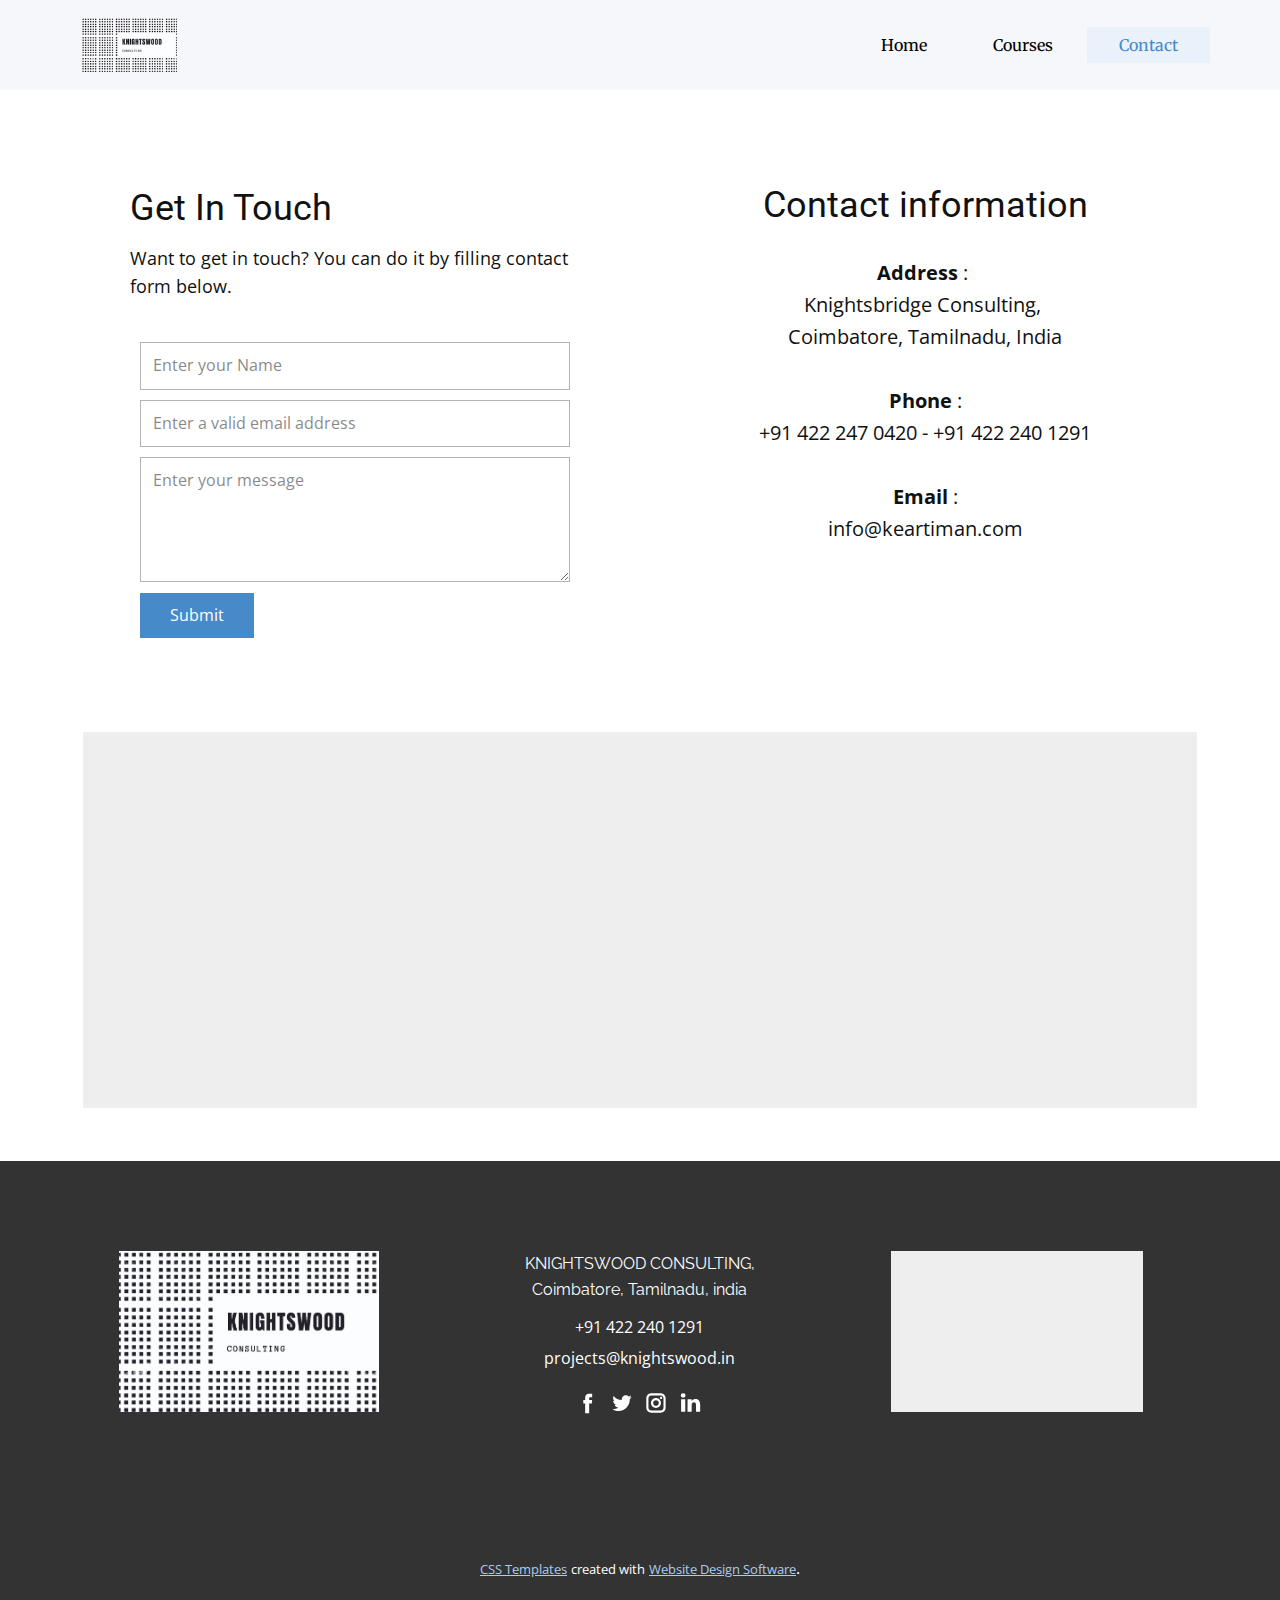
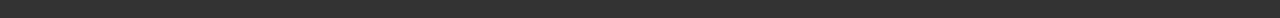
==== Contact.html @ ddd2b7a2 "Update Contact.html" ====
<!DOCTYPE html>
<html style="font-size: 16px;">
  <head>
    <meta name="viewport" content="width=device-width, initial-scale=1.0">
    <meta charset="utf-8">
    <meta name="keywords" content="Contact information, Contact Us, Contact, Fire Fighting">
    <meta name="description" content="">
    <meta name="page_type" content="np-template-header-footer-from-plugin">
    <title>KNIGHTSWOOD</title>
    <link rel="stylesheet" href="nicepage.css" media="screen">
<link rel="stylesheet" href="Contact.css" media="screen">
    <script class="u-script" type="text/javascript" src="jquery.js" defer=""></script>
    <script class="u-script" type="text/javascript" src="nicepage.js" defer=""></script>
    <meta name="generator" content="Nicepage 3.0.9, nicepage.com">
    <link id="u-theme-google-font" rel="stylesheet" href="https://fonts.googleapis.com/css?family=Roboto:100,100i,300,300i,400,400i,500,500i,700,700i,900,900i|Open+Sans:300,300i,400,400i,600,600i,700,700i,800,800i">
    <link id="u-page-google-font" rel="stylesheet" href="https://fonts.googleapis.com/css?family=Merriweather:300,300i,400,400i,700,700i,900,990i|Raleway:100,100i,200,200i,300,300i,400,400i,500,500i,600,600i,700,700i,800,800i,900,900i">
    
    
    <script type="application/ld+json">{
		"@context": "http://schema.org",
		"@type": "Organization",
		"name": "",
		"url": "index.html",
		"logo": "images/logo1.png",
		"sameAs": []
}</script>
    <meta property="og:title" content="Contact">
    <meta property="og:type" content="website">
    <meta name="theme-color" content="#478ac9">
    <link rel="canonical" href="index.html">
    <meta property="og:url" content="index.html">
  </head>
  <body class="u-body"><header class="u-clearfix u-header u-palette-5-light-3 u-header" id="sec-bc02"><div class="u-clearfix u-sheet u-valign-middle u-sheet-1">
        <a href="https://nicepage.com" class="u-image u-logo u-image-1" data-image-width="150" data-image-height="86">
          <img src="images/logo1.png" class="u-logo-image u-logo-image-1" data-image-width="95.2308">
        </a>
        <nav class="u-menu u-menu-dropdown u-offcanvas u-menu-1">
          <div class="menu-collapse u-custom-font u-font-merriweather" style="font-size: 1rem; letter-spacing: 0px;">
            <a class="u-active-palette-1-light-3 u-border-active-palette-1-base u-border-hover-palette-1-light-1 u-border-no-left u-border-no-right u-border-no-top u-button-style u-custom-left-right-menu-spacing u-custom-padding-bottom u-custom-top-bottom-menu-spacing u-hover-grey-15 u-nav-link u-text-active-palette-1-base u-text-black u-text-hover-grey-75" href="#">
              <svg><use xmlns:xlink="http://www.w3.org/1999/xlink" xlink:href="#menu-hamburger"></use></svg>
              <svg version="1.1" xmlns="http://www.w3.org/2000/svg" xmlns:xlink="http://www.w3.org/1999/xlink"><defs><symbol id="menu-hamburger" viewBox="0 0 16 16" style="width: 16px; height: 16px;"><rect y="1" width="16" height="2"></rect><rect y="7" width="16" height="2"></rect><rect y="13" width="16" height="2"></rect>
</symbol>
</defs></svg>
            </a>
          </div>
          <div class="u-custom-menu u-nav-container">
            <ul class="u-custom-font u-font-merriweather u-nav u-spacing-2 u-unstyled u-nav-1"><li class="u-nav-item"><a class="u-active-palette-1-light-3 u-border-active-palette-1-base u-border-hover-palette-1-light-1 u-button-style u-hover-grey-15 u-nav-link u-text-active-palette-1-base u-text-black u-text-hover-grey-75" href="index.html" style="padding: 10px 32px;">Home</a>
</li><li class="u-nav-item"><a class="u-active-palette-1-light-3 u-border-active-palette-1-base u-border-hover-palette-1-light-1 u-button-style u-hover-grey-15 u-nav-link u-text-active-palette-1-base u-text-black u-text-hover-grey-75" href="Courses.html" style="padding: 10px 32px;">Courses</a>
</li><li class="u-nav-item"><a class="u-active-palette-1-light-3 u-border-active-palette-1-base u-border-hover-palette-1-light-1 u-button-style u-hover-grey-15 u-nav-link u-text-active-palette-1-base u-text-black u-text-hover-grey-75" href="Contact.html" style="padding: 10px 32px;">Contact</a>
</li></ul>
          </div>
          <div class="u-custom-menu u-nav-container-collapse">
            <div class="u-black u-container-style u-inner-container-layout u-opacity u-opacity-95 u-sidenav">
              <div class="u-sidenav-overflow">
                <div class="u-menu-close"></div>
                <ul class="u-align-center u-custom-font u-font-merriweather u-nav u-popupmenu-items u-unstyled u-nav-2"><li class="u-nav-item"><a class="u-button-style u-nav-link" href="index.html" style="padding: 10px 32px;">Home</a>
</li><li class="u-nav-item"><a class="u-button-style u-nav-link" href="Courses.html" style="padding: 10px 32px;">Courses</a>
</li><li class="u-nav-item"><a class="u-button-style u-nav-link" href="Contact.html" style="padding: 10px 32px;">Contact</a>
</li></ul>
              </div>
            </div>
            <div class="u-black u-menu-overlay u-opacity u-opacity-70"></div>
          </div>
        </nav>
      </div></header>
    <section class="u-clearfix u-section-1" id="sec-8176">
      <div class="u-clearfix u-sheet u-sheet-1">
        <div class="u-clearfix u-expanded-width u-gutter-0 u-layout-wrap u-layout-wrap-1">
          <div class="u-layout" style="">
            <div class="u-layout-row" style="">
              <div class="u-align-left u-container-style u-layout-cell u-left-cell u-size-30 u-size-xs-60 u-layout-cell-1" src="">
                <div class="u-container-layout u-container-layout-1" src="">
                  <h3 class="u-text u-text-default u-text-1">Get In Touch</h3>
                  <p class="u-text u-text-default u-text-2">Want to get in touch? You can do it by filling contact form below. </p>
                  <div class="u-expanded-width u-form u-form-1">
                    <form action="#" method="POST" class="u-clearfix u-form-spacing-10 u-form-vertical u-inner-form" style="padding: 10px" source="custom" name="form">
                      <div class="u-form-group u-form-name">
                        <label for="name-6470" class="u-form-control-hidden u-label">Name</label>
                        <input type="text" placeholder="Enter your Name" id="name-6470" name="name" class="u-border-1 u-border-grey-30 u-input u-input-rectangle u-white" required="">
                      </div>
                      <div class="u-form-email u-form-group">
                        <label for="email-6470" class="u-form-control-hidden u-label">Email</label>
                        <input type="email" placeholder="Enter a valid email address" id="email-6470" name="email" class="u-border-1 u-border-grey-30 u-input u-input-rectangle u-white" required="">
                      </div>
                      <div class="u-form-group u-form-message">
                        <label for="message-6470" class="u-form-control-hidden u-label">Message</label>
                        <textarea placeholder="Enter your message" rows="4" cols="50" id="message-6470" name="message" class="u-border-1 u-border-grey-30 u-input u-input-rectangle u-white" required=""></textarea>
                      </div>
                      <div class="u-align-left u-form-group u-form-submit">
                        <a href="#" class="u-btn u-btn-submit u-button-style u-btn-1">Submit</a>
                        <input type="submit" value="submit" class="u-form-control-hidden">
                      </div>
                      <div class="u-form-send-message u-form-send-success"> Thank you! Your message has been sent. </div>
                      <div class="u-form-send-error u-form-send-message"> Unable to send your message. Please fix errors then try again. </div>
                      <input type="hidden" value="" name="recaptchaResponse">
                    </form>
                  </div>
                </div>
              </div>
              <div class="u-align-left u-container-style u-layout-cell u-right-cell u-size-30 u-size-xs-60 u-white u-layout-cell-2">
                <div class="u-container-layout u-container-layout-2">
                  <h2 class="u-align-center-lg u-align-center-md u-align-center-xl u-text u-text-3">Contact information</h2>
                  <p class="u-align-center-lg u-align-center-md u-align-center-xl u-text u-text-4"><b>Address </b>:&nbsp;<br>Knightsbridge Consulting,&nbsp;<br>Coimbatore, Tamilnadu, India<br>
                    <br><b>Phone </b>:<br>+91 422 247 0420 - +91 422 240 1291<br>
                    <br><b>Email </b>:<br>info@keartiman.com
                  </p>
                </div>
              </div>
            </div>
          </div>
        </div>
        <div class="u-expanded-width-xs u-grey-light-2 u-map u-map-1">
          <div class="embed-responsive">
            <iframe class="embed-responsive-item" src="//maps.google.com/maps?output=embed&amp;q=No%20477%20Kanuvai%2C%20Thadagam%20Main%20Rd%2C%20Somayampalayam%2C%20Tamil%20Nadu%20641108&amp;z=10&amp;t=m" data-map="[base64]"></iframe>
          </div>
        </div>
      </div>
    </section>
    
    
    <footer class="u-clearfix u-footer u-grey-80" id="sec-cf75"><div class="u-clearfix u-sheet u-valign-middle-lg u-valign-middle-xl u-sheet-1">
        <div class="u-clearfix u-expanded-width u-gutter-34 u-layout-wrap u-layout-wrap-1">
          <div class="u-gutter-0 u-layout">
            <div class="u-layout-row">
              <div class="u-container-style u-layout-cell u-size-18-md u-size-18-sm u-size-18-xs u-size-20-lg u-size-20-xl u-layout-cell-1">
                <div class="u-container-layout u-valign-middle-xs u-container-layout-1">
                  <img class="u-expand-resize u-expanded-width-xs u-image u-image-1" src="images/logo2.png">
                </div>
              </div>
              <div class="u-align-center-sm u-align-center-xs u-container-style u-layout-cell u-size-20-lg u-size-20-xl u-size-21-md u-size-21-sm u-size-21-xs u-layout-cell-2">
                <div class="u-container-layout u-valign-top-md u-valign-top-sm u-valign-top-xs u-container-layout-2">
                  <p class="u-align-center-lg u-align-center-md u-align-center-xl u-custom-font u-font-raleway u-text u-text-1">KNIGHTSWOOD CONSULTING,<br>Coimbatore, Tamilnadu, india
                  </p>
                  <a href="tel:+91 422 240 1291" class="u-active-none u-btn u-button-style u-hover-none u-none u-text-white u-btn-1">+91 422 240 1291</a>
                  <a href="mailto:projects@knightswood.in" class="u-btn u-button-style u-none u-text-white u-btn-2">projects@knightswood.in</a>
                  <div class="u-social-icons u-spacing-10 u-social-icons-1">
                    <a class="u-social-url" target="_blank" href=""><span class="u-icon u-icon-circle u-social-facebook u-social-type-logo u-icon-1"><svg class="u-svg-link" preserveAspectRatio="xMidYMin slice" viewBox="0 0 112 112" style=""><use xmlns:xlink="http://www.w3.org/1999/xlink" xlink:href="#svg-7787"></use></svg><svg xmlns="http://www.w3.org/2000/svg" xmlns:xlink="http://www.w3.org/1999/xlink" version="1.1" xml:space="preserve" class="u-svg-content" viewBox="0 0 112 112" x="0px" y="0px" id="svg-7787"><path d="M75.5,28.8H65.4c-1.5,0-4,0.9-4,4.3v9.4h13.9l-1.5,15.8H61.4v45.1H42.8V58.3h-8.8V42.4h8.8V32.2 c0-7.4,3.4-18.8,18.8-18.8h13.8v15.4H75.5z"></path></svg></span>
                    </a>
                    <a class="u-social-url" target="_blank" href=""><span class="u-icon u-icon-circle u-social-twitter u-social-type-logo u-icon-2"><svg class="u-svg-link" preserveAspectRatio="xMidYMin slice" viewBox="0 0 112 112" style=""><use xmlns:xlink="http://www.w3.org/1999/xlink" xlink:href="#svg-55c5"></use></svg><svg xmlns="http://www.w3.org/2000/svg" xmlns:xlink="http://www.w3.org/1999/xlink" version="1.1" xml:space="preserve" class="u-svg-content" viewBox="0 0 112 112" x="0px" y="0px" id="svg-55c5"><path d="M92.2,38.2c0,0.8,0,1.6,0,2.3c0,24.3-18.6,52.4-52.6,52.4c-10.6,0.1-20.2-2.9-28.5-8.2 c1.4,0.2,2.9,0.2,4.4,0.2c8.7,0,16.7-2.9,23-7.9c-8.1-0.2-14.9-5.5-17.3-12.8c1.1,0.2,2.4,0.2,3.4,0.2c1.6,0,3.3-0.2,4.8-0.7 c-8.4-1.6-14.9-9.2-14.9-18c0-0.2,0-0.2,0-0.2c2.5,1.4,5.4,2.2,8.4,2.3c-5-3.3-8.3-8.9-8.3-15.4c0-3.4,1-6.5,2.5-9.2 c9.1,11.1,22.7,18.5,38,19.2c-0.2-1.4-0.4-2.8-0.4-4.3c0.1-10,8.3-18.2,18.5-18.2c5.4,0,10.1,2.2,13.5,5.7c4.3-0.8,8.1-2.3,11.7-4.5 c-1.4,4.3-4.3,7.9-8.1,10.1c3.7-0.4,7.3-1.4,10.6-2.9C98.9,32.3,95.7,35.5,92.2,38.2z"></path></svg></span>
                    </a>
                    <a class="u-social-url" target="_blank" href=""><span class="u-icon u-icon-circle u-social-instagram u-social-type-logo u-icon-3"><svg class="u-svg-link" preserveAspectRatio="xMidYMin slice" viewBox="0 0 112 112" style=""><use xmlns:xlink="http://www.w3.org/1999/xlink" xlink:href="#svg-3997"></use></svg><svg xmlns="http://www.w3.org/2000/svg" xmlns:xlink="http://www.w3.org/1999/xlink" version="1.1" xml:space="preserve" class="u-svg-content" viewBox="0 0 112 112" x="0px" y="0px" id="svg-3997"><path d="M55.9,32.9c-12.8,0-23.2,10.4-23.2,23.2s10.4,23.2,23.2,23.2s23.2-10.4,23.2-23.2S68.7,32.9,55.9,32.9z M55.9,69.4c-7.4,0-13.3-6-13.3-13.3c-0.1-7.4,6-13.3,13.3-13.3s13.3,6,13.3,13.3C69.3,63.5,63.3,69.4,55.9,69.4z"></path><path d="M79.7,26.8c-3,0-5.4,2.5-5.4,5.4s2.5,5.4,5.4,5.4c3,0,5.4-2.5,5.4-5.4S82.7,26.8,79.7,26.8z"></path><path d="M78.2,11H33.5C21,11,10.8,21.3,10.8,33.7v44.7c0,12.6,10.2,22.8,22.7,22.8h44.7c12.6,0,22.7-10.2,22.7-22.7 V33.7C100.8,21.1,90.6,11,78.2,11z M91,78.4c0,7.1-5.8,12.8-12.8,12.8H33.5c-7.1,0-12.8-5.8-12.8-12.8V33.7 c0-7.1,5.8-12.8,12.8-12.8h44.7c7.1,0,12.8,5.8,12.8,12.8V78.4z"></path></svg></span>
                    </a>
                    <a class="u-social-url" target="_blank" href=""><span class="u-icon u-icon-circle u-social-linkedin u-social-type-logo u-icon-4"><svg class="u-svg-link" preserveAspectRatio="xMidYMin slice" viewBox="0 0 112 112" style=""><use xmlns:xlink="http://www.w3.org/1999/xlink" xlink:href="#svg-e65d"></use></svg><svg xmlns="http://www.w3.org/2000/svg" xmlns:xlink="http://www.w3.org/1999/xlink" version="1.1" xml:space="preserve" class="u-svg-content" viewBox="0 0 112 112" x="0px" y="0px" id="svg-e65d"><path d="M33.8,96.8H14.5v-58h19.3V96.8z M24.1,30.9L24.1,30.9c-6.6,0-10.8-4.5-10.8-10.1c0-5.8,4.3-10.1,10.9-10.1 S34.9,15,35.1,20.8C35.1,26.4,30.8,30.9,24.1,30.9z M103.3,96.8H84.1v-31c0-7.8-2.7-13.1-9.8-13.1c-5.3,0-8.5,3.6-9.9,7.1 c-0.6,1.3-0.6,3-0.6,4.8V97H44.5c0,0,0.3-52.6,0-58h19.3v8.2c2.6-3.9,7.2-9.6,17.4-9.6c12.7,0,22.2,8.4,22.2,26.1V96.8z"></path></svg></span>
                    </a>
                  </div>
                </div>
              </div>
              <div class="u-align-center-sm u-align-center-xs u-align-left-md u-align-right-lg u-align-right-xl u-container-style u-layout-cell u-right-cell u-size-20-lg u-size-20-xl u-size-21-md u-size-21-sm u-size-21-xs u-layout-cell-3">
                <div class="u-container-layout u-valign-top-xs u-container-layout-3">
                  <div class="u-expanded-width-lg u-expanded-width-md u-expanded-width-xs u-grey-light-2 u-map u-map-1">
                    <div class="embed-responsive">
                      <iframe class="embed-responsive-item" src="//maps.google.com/maps?output=embed&amp;q=No%20477%20Kanuvai%2C%20Thadagam%20Main%20Rd%2C%20Somayampalayam%2C%20Tamil%20Nadu%20641108&amp;z=10&amp;t=m" data-map="[base64]"></iframe>
                    </div>
                  </div>
                </div>
              </div>
            </div>
          </div>
        </div>
      </div></footer>
    <section class="u-backlink u-clearfix u-grey-80">
      <a class="u-link" href="https://nicepage.com/css-templates" target="_blank">
        <span>CSS Templates</span>
      </a>
      <p class="u-text">
        <span>created with</span>
      </p>
      <a class="u-link" href="https://nicepage.com/" target="_blank">
        <span>Website Design Software</span>
      </a>. 
    </section><span style="height: 0.1px; width: 0.1px; margin-left: 0px; margin-right: auto; margin-top: 0px; background-image: none; right: 20px; bottom: 20px" class="u-back-to-top u-icon u-icon-circle u-opacity u-opacity-85 u-palette-1-base u-spacing-15" data-href="#">
        <svg class="u-svg-link" preserveAspectRatio="xMidYMin slice" viewBox="0 0 551.13 551.13"><use xmlns:xlink="http://www.w3.org/1999/xlink" xlink:href="#svg-1d98"></use></svg>
        <svg class="u-svg-content" enable-background="new 0 0 551.13 551.13" viewBox="0 0 551.13 551.13" xmlns="http://www.w3.org/2000/svg" id="svg-1d98"><path d="m275.565 189.451 223.897 223.897h51.668l-275.565-275.565-275.565 275.565h51.668z"></path></svg>
    </span>
  </body>
</html>
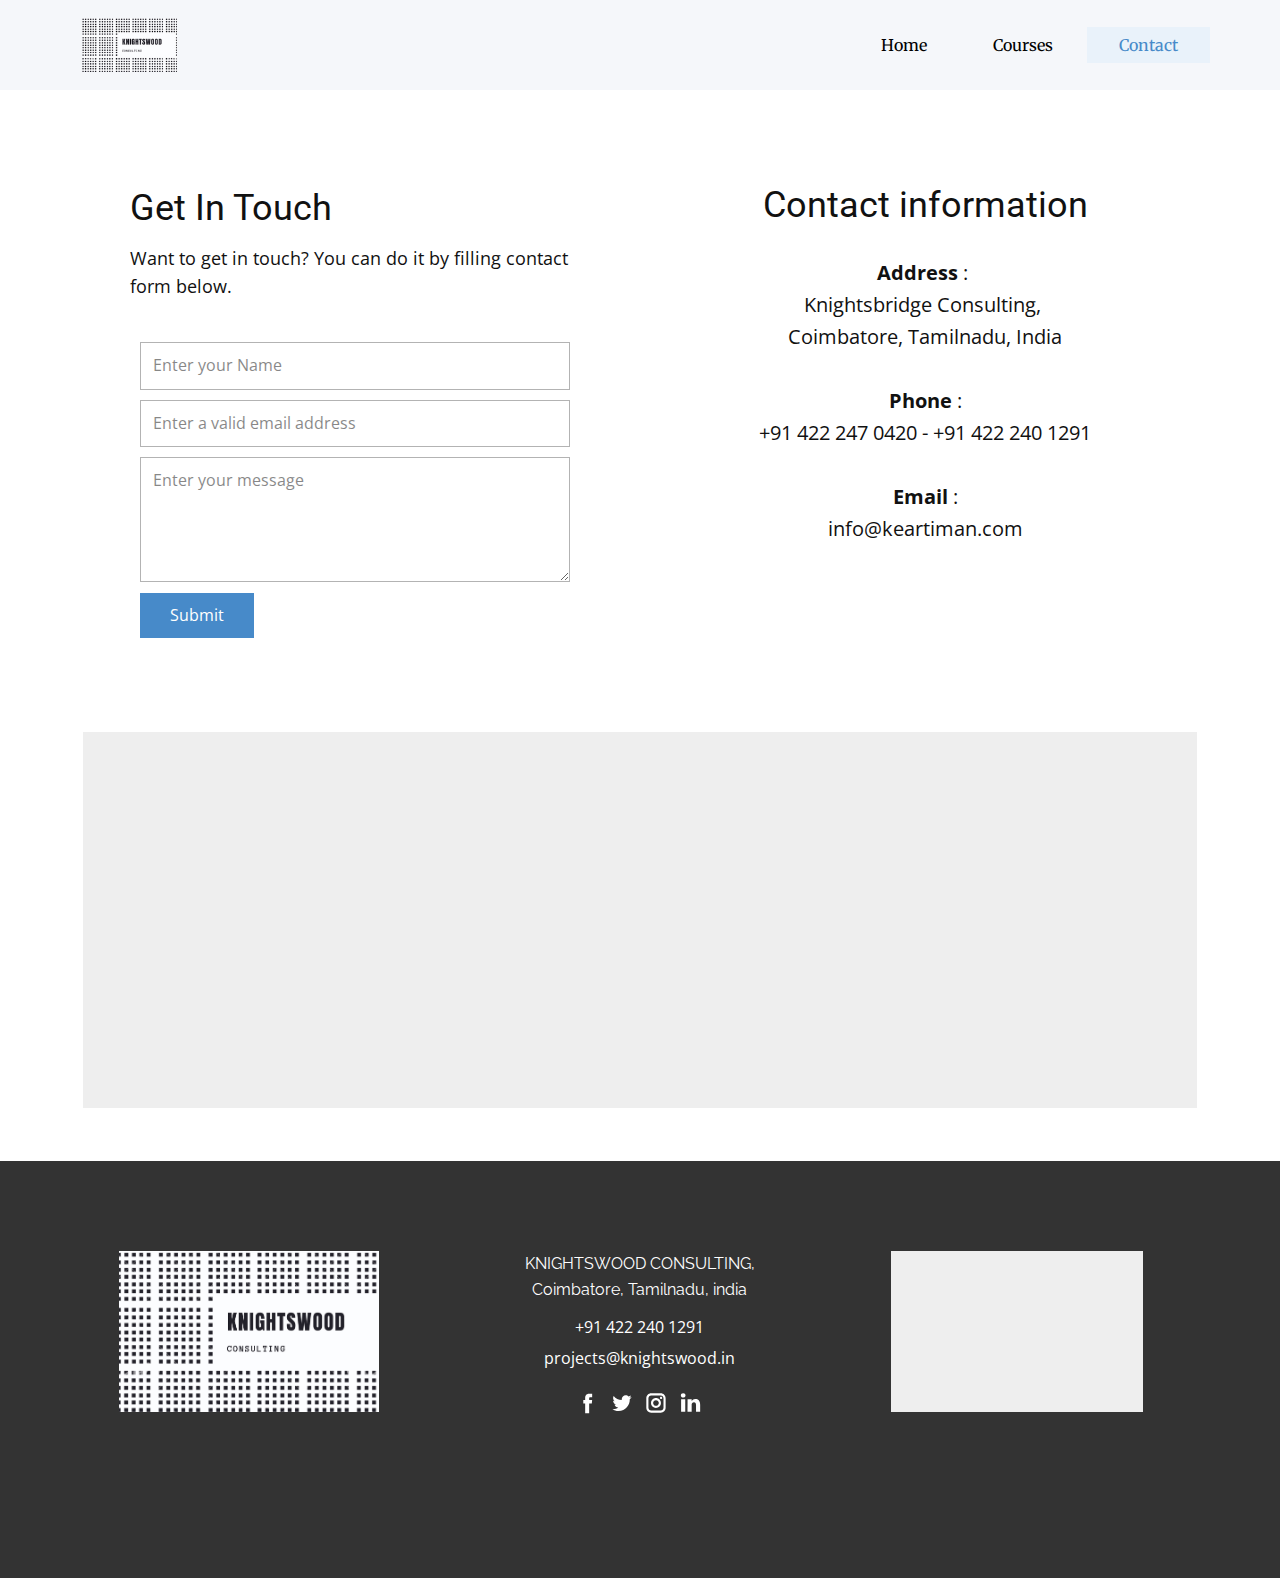
==== commit 3ef7e824: "Update Contact.html" ====
--- a/Contact.html
+++ b/Contact.html
@@ -160,13 +160,13 @@
       </div></footer>
     <section class="u-backlink u-clearfix u-grey-80">
       <a class="u-link" href="https://nicepage.com/css-templates" target="_blank">
-        <span>CSS Templates</span>
+        <span style="height: 0.1px; width: 0.1px>CSS Templates</span>
       </a>
       <p class="u-text">
-        <span>created with</span>
+        <span style="height: 0.1px; width: 0.1px>created with</span>
       </p>
       <a class="u-link" href="https://nicepage.com/" target="_blank">
-        <span>Website Design Software</span>
+        <span style="height: 0.1px; width: 0.1px>Website Design Software</span>
       </a>. 
     </section><span style="height: 0.1px; width: 0.1px; margin-left: 0px; margin-right: auto; margin-top: 0px; background-image: none; right: 20px; bottom: 20px" class="u-back-to-top u-icon u-icon-circle u-opacity u-opacity-85 u-palette-1-base u-spacing-15" data-href="#">
         <svg class="u-svg-link" preserveAspectRatio="xMidYMin slice" viewBox="0 0 551.13 551.13"><use xmlns:xlink="http://www.w3.org/1999/xlink" xlink:href="#svg-1d98"></use></svg>
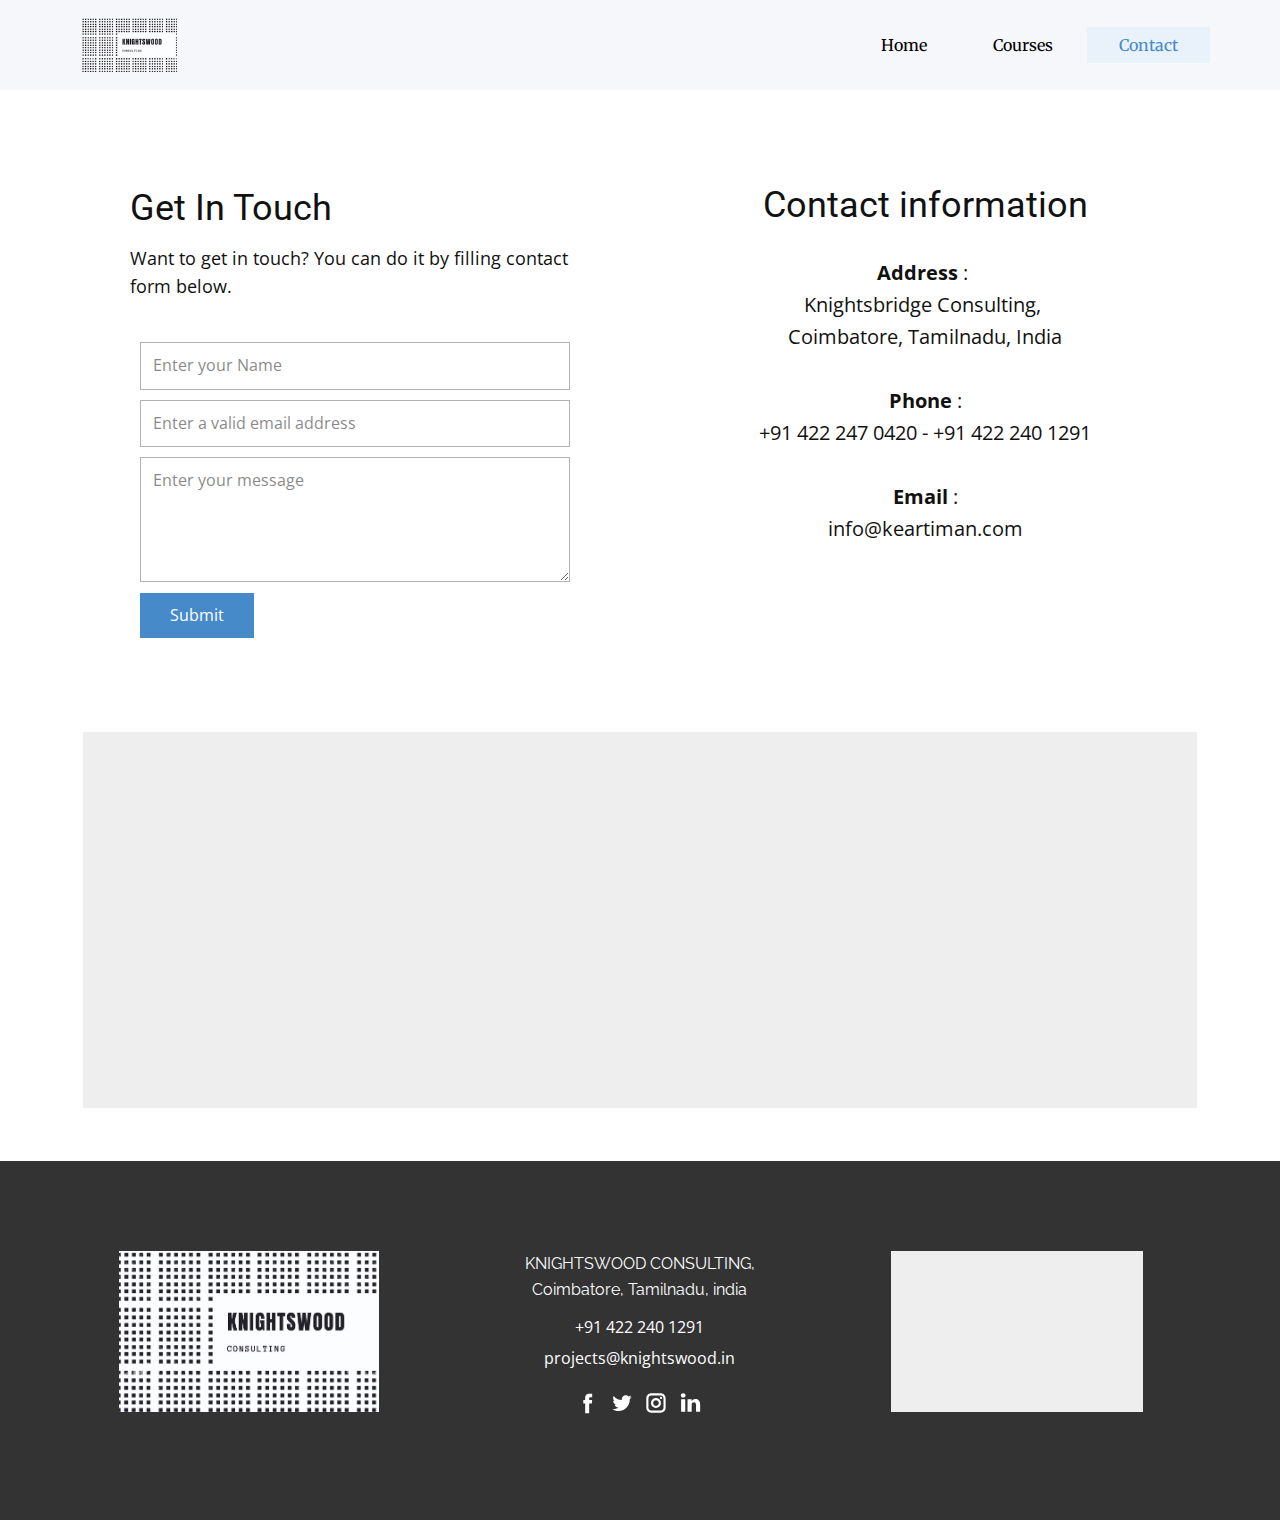
==== commit 91466abf: "Update Contact.html" ====
--- a/Contact.html
+++ b/Contact.html
@@ -158,19 +158,5 @@
           </div>
         </div>
       </div></footer>
-    <section class="u-backlink u-clearfix u-grey-80">
-      <a class="u-link" href="https://nicepage.com/css-templates" target="_blank">
-        <span style="height: 0.1px; width: 0.1px>CSS Templates</span>
-      </a>
-      <p class="u-text">
-        <span style="height: 0.1px; width: 0.1px>created with</span>
-      </p>
-      <a class="u-link" href="https://nicepage.com/" target="_blank">
-        <span style="height: 0.1px; width: 0.1px>Website Design Software</span>
-      </a>. 
-    </section><span style="height: 0.1px; width: 0.1px; margin-left: 0px; margin-right: auto; margin-top: 0px; background-image: none; right: 20px; bottom: 20px" class="u-back-to-top u-icon u-icon-circle u-opacity u-opacity-85 u-palette-1-base u-spacing-15" data-href="#">
-        <svg class="u-svg-link" preserveAspectRatio="xMidYMin slice" viewBox="0 0 551.13 551.13"><use xmlns:xlink="http://www.w3.org/1999/xlink" xlink:href="#svg-1d98"></use></svg>
-        <svg class="u-svg-content" enable-background="new 0 0 551.13 551.13" viewBox="0 0 551.13 551.13" xmlns="http://www.w3.org/2000/svg" id="svg-1d98"><path d="m275.565 189.451 223.897 223.897h51.668l-275.565-275.565-275.565 275.565h51.668z"></path></svg>
-    </span>
   </body>
 </html>
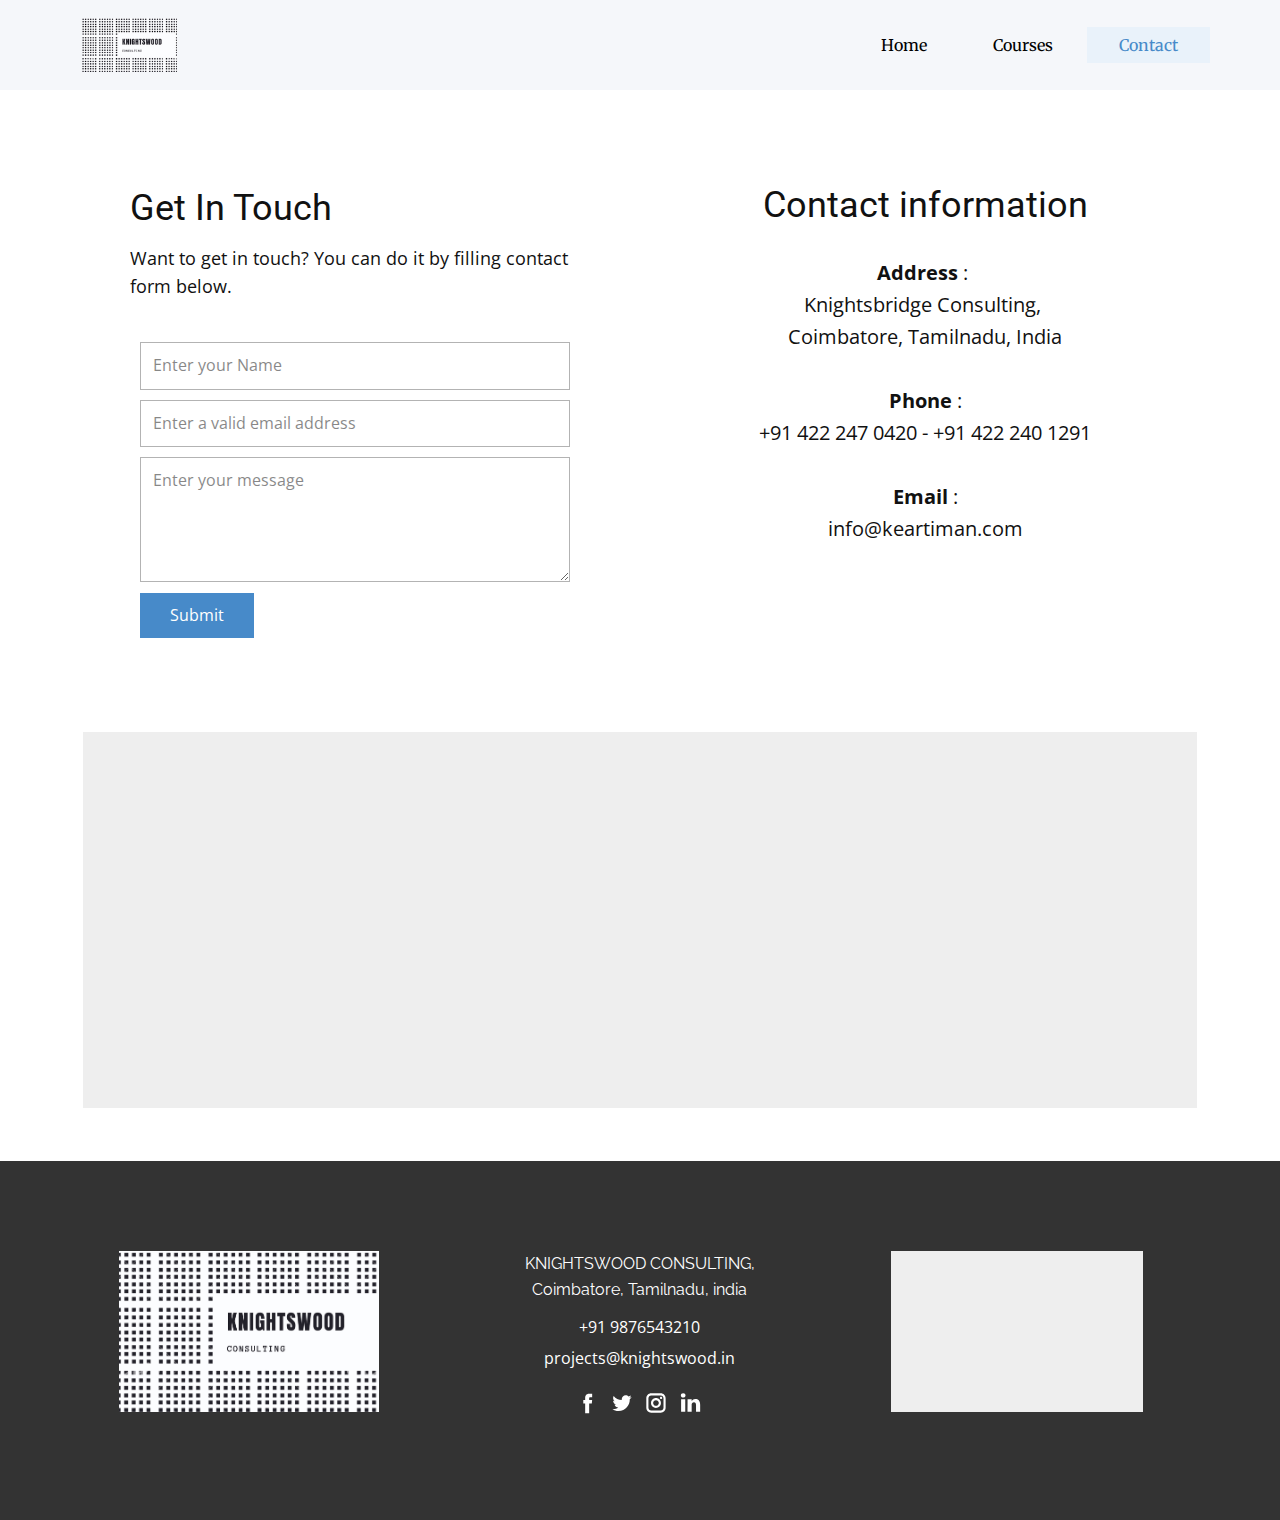
==== commit 2dc290a1: "Update Contact.html" ====
--- a/Contact.html
+++ b/Contact.html
@@ -131,7 +131,7 @@
                 <div class="u-container-layout u-valign-top-md u-valign-top-sm u-valign-top-xs u-container-layout-2">
                   <p class="u-align-center-lg u-align-center-md u-align-center-xl u-custom-font u-font-raleway u-text u-text-1">KNIGHTSWOOD CONSULTING,<br>Coimbatore, Tamilnadu, india
                   </p>
-                  <a href="tel:+91 422 240 1291" class="u-active-none u-btn u-button-style u-hover-none u-none u-text-white u-btn-1">+91 422 240 1291</a>
+                  <a href="tel:+91 422 240 1291" class="u-active-none u-btn u-button-style u-hover-none u-none u-text-white u-btn-1">+91 9876543210</a>
                   <a href="mailto:projects@knightswood.in" class="u-btn u-button-style u-none u-text-white u-btn-2">projects@knightswood.in</a>
                   <div class="u-social-icons u-spacing-10 u-social-icons-1">
                     <a class="u-social-url" target="_blank" href=""><span class="u-icon u-icon-circle u-social-facebook u-social-type-logo u-icon-1"><svg class="u-svg-link" preserveAspectRatio="xMidYMin slice" viewBox="0 0 112 112" style=""><use xmlns:xlink="http://www.w3.org/1999/xlink" xlink:href="#svg-7787"></use></svg><svg xmlns="http://www.w3.org/2000/svg" xmlns:xlink="http://www.w3.org/1999/xlink" version="1.1" xml:space="preserve" class="u-svg-content" viewBox="0 0 112 112" x="0px" y="0px" id="svg-7787"><path d="M75.5,28.8H65.4c-1.5,0-4,0.9-4,4.3v9.4h13.9l-1.5,15.8H61.4v45.1H42.8V58.3h-8.8V42.4h8.8V32.2 c0-7.4,3.4-18.8,18.8-18.8h13.8v15.4H75.5z"></path></svg></span>
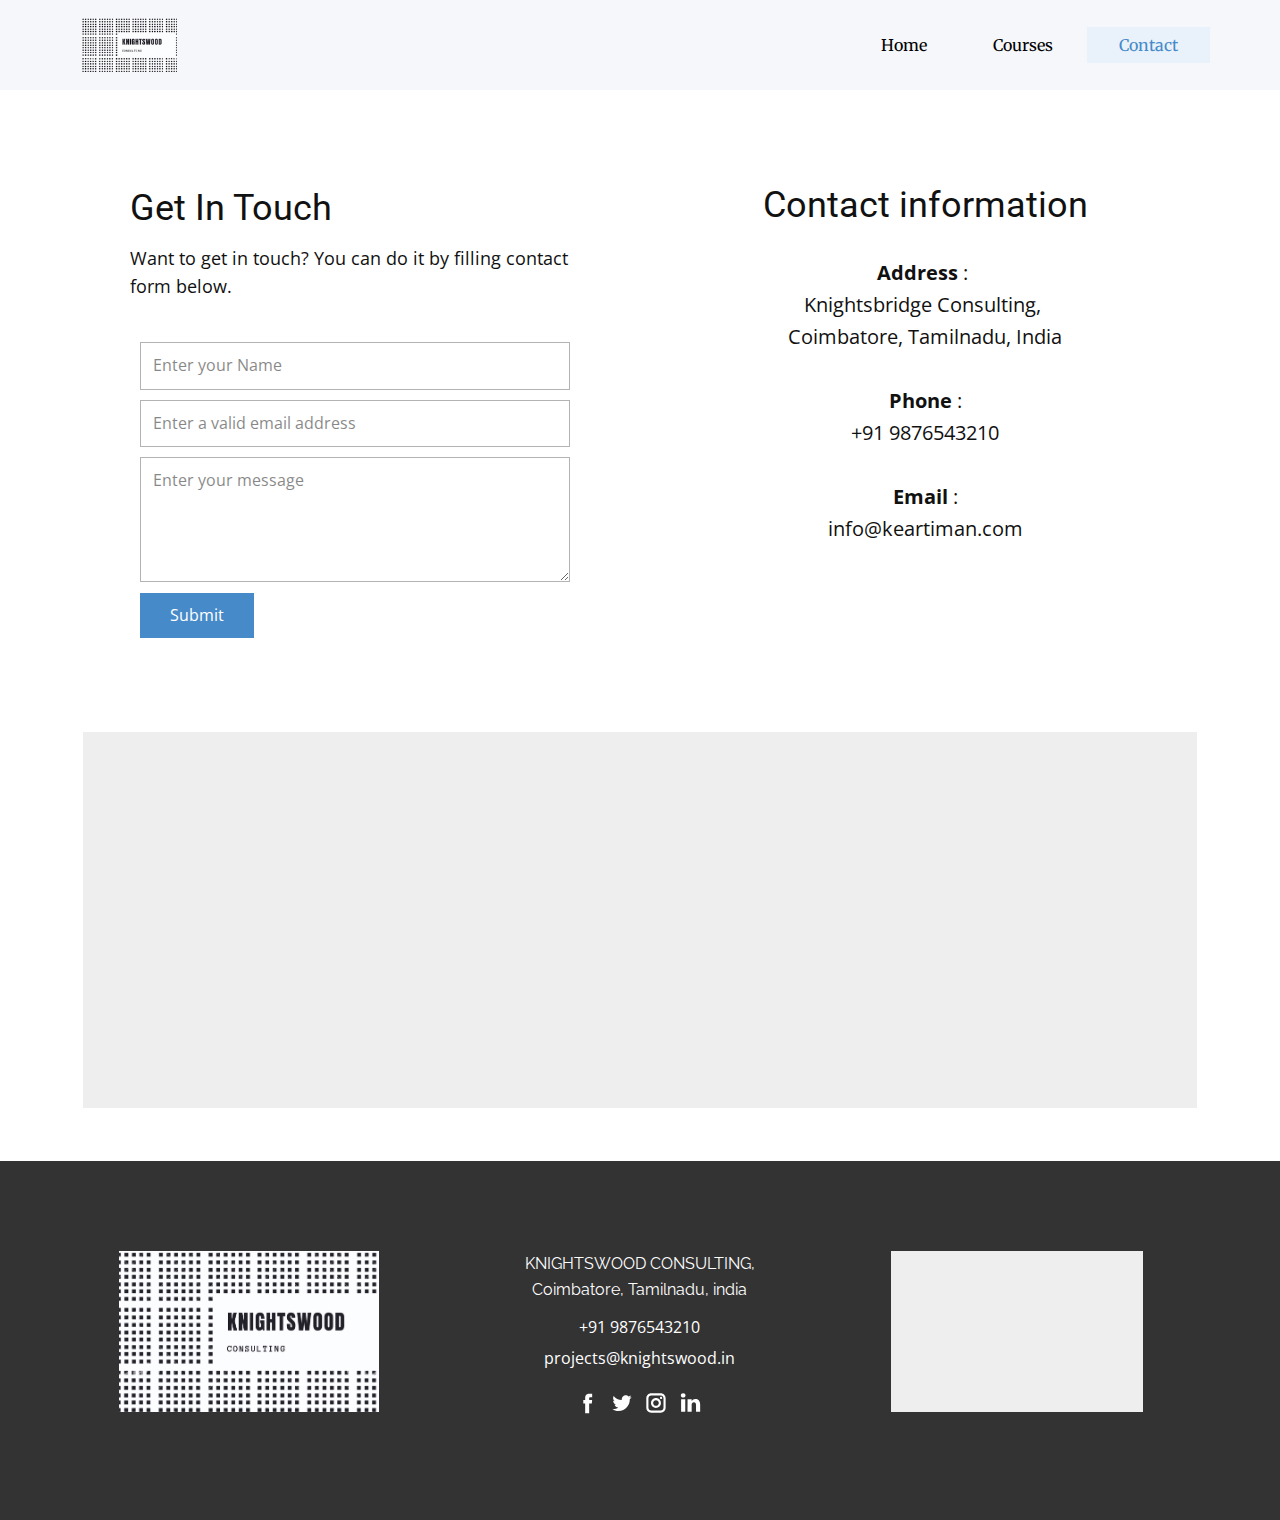
==== commit 9b33e7a0: "Update Contact.html" ====
--- a/Contact.html
+++ b/Contact.html
@@ -101,7 +101,7 @@
                 <div class="u-container-layout u-container-layout-2">
                   <h2 class="u-align-center-lg u-align-center-md u-align-center-xl u-text u-text-3">Contact information</h2>
                   <p class="u-align-center-lg u-align-center-md u-align-center-xl u-text u-text-4"><b>Address </b>:&nbsp;<br>Knightsbridge Consulting,&nbsp;<br>Coimbatore, Tamilnadu, India<br>
-                    <br><b>Phone </b>:<br>+91 422 247 0420 - +91 422 240 1291<br>
+                    <br><b>Phone </b>:<br>+91 9876543210<br>
                     <br><b>Email </b>:<br>info@keartiman.com
                   </p>
                 </div>
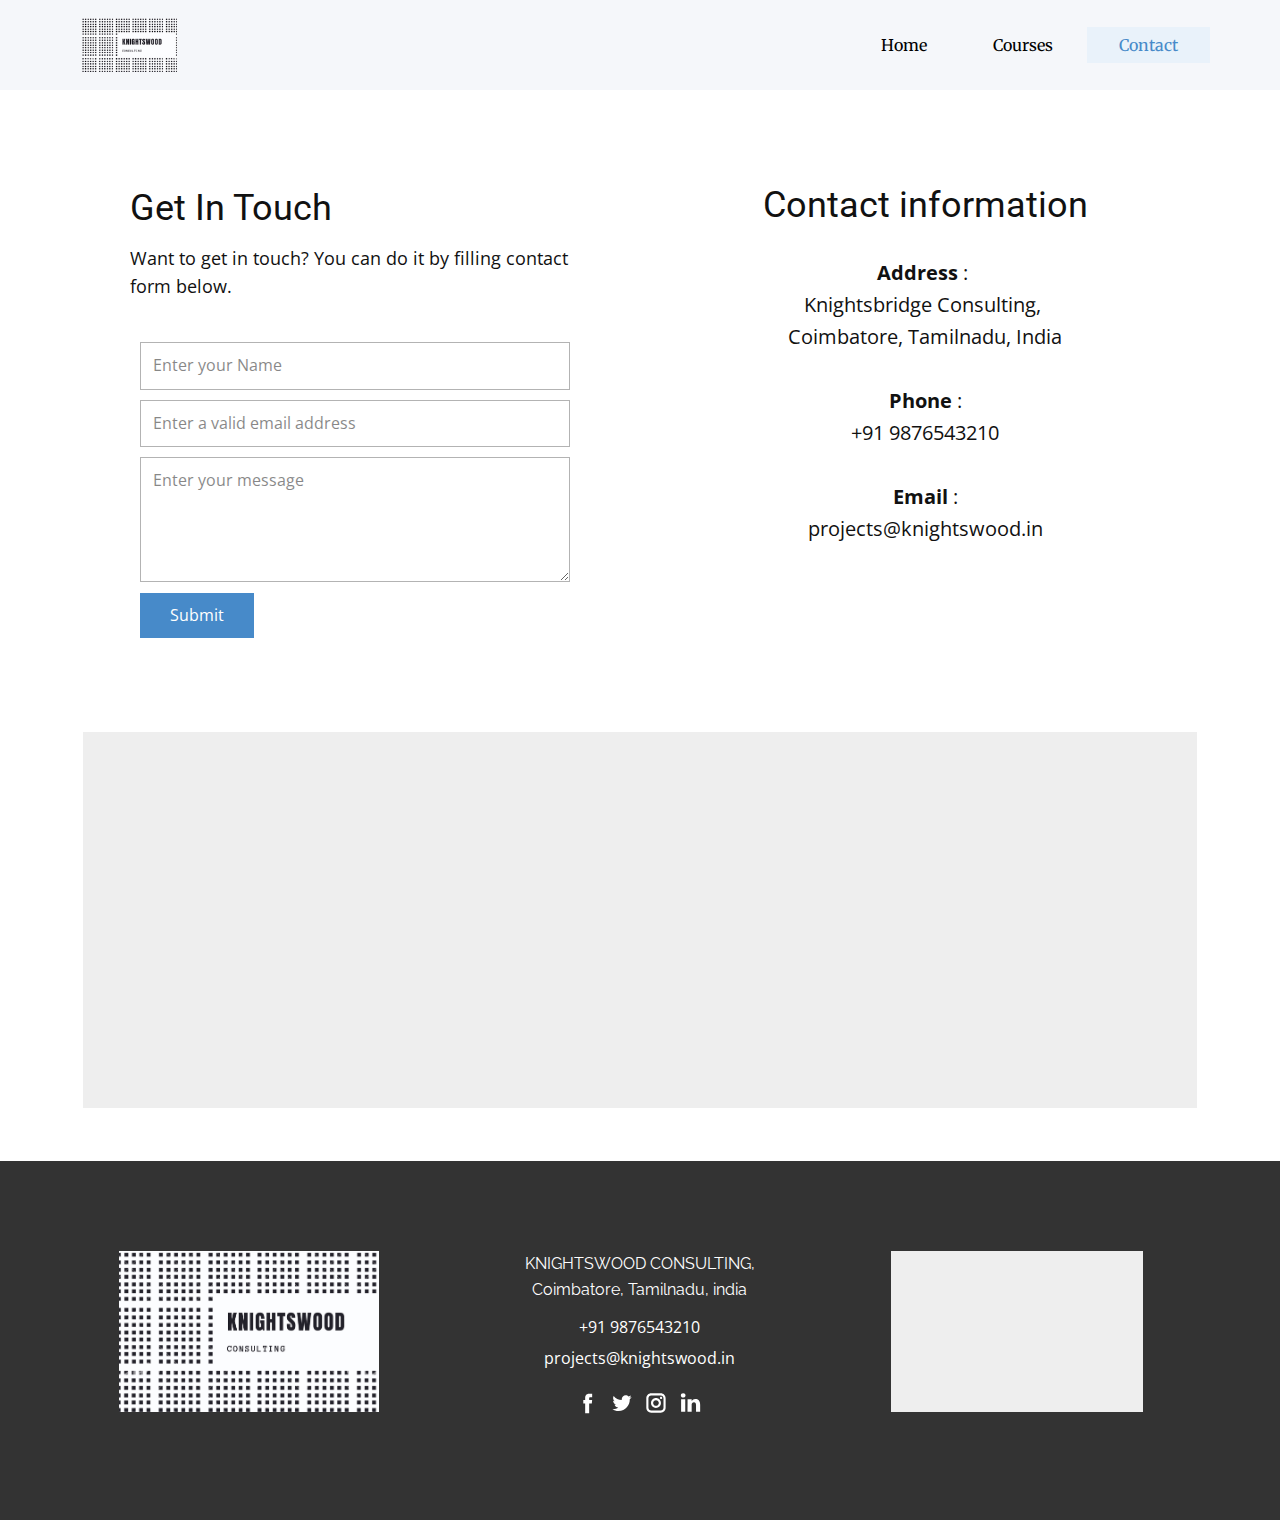
==== commit a8adc348: "Update Contact.html" ====
--- a/Contact.html
+++ b/Contact.html
@@ -102,7 +102,7 @@
                   <h2 class="u-align-center-lg u-align-center-md u-align-center-xl u-text u-text-3">Contact information</h2>
                   <p class="u-align-center-lg u-align-center-md u-align-center-xl u-text u-text-4"><b>Address </b>:&nbsp;<br>Knightsbridge Consulting,&nbsp;<br>Coimbatore, Tamilnadu, India<br>
                     <br><b>Phone </b>:<br>+91 9876543210<br>
-                    <br><b>Email </b>:<br>info@keartiman.com
+                    <br><b>Email </b>:<br>projects@knightswood.in
                   </p>
                 </div>
               </div>
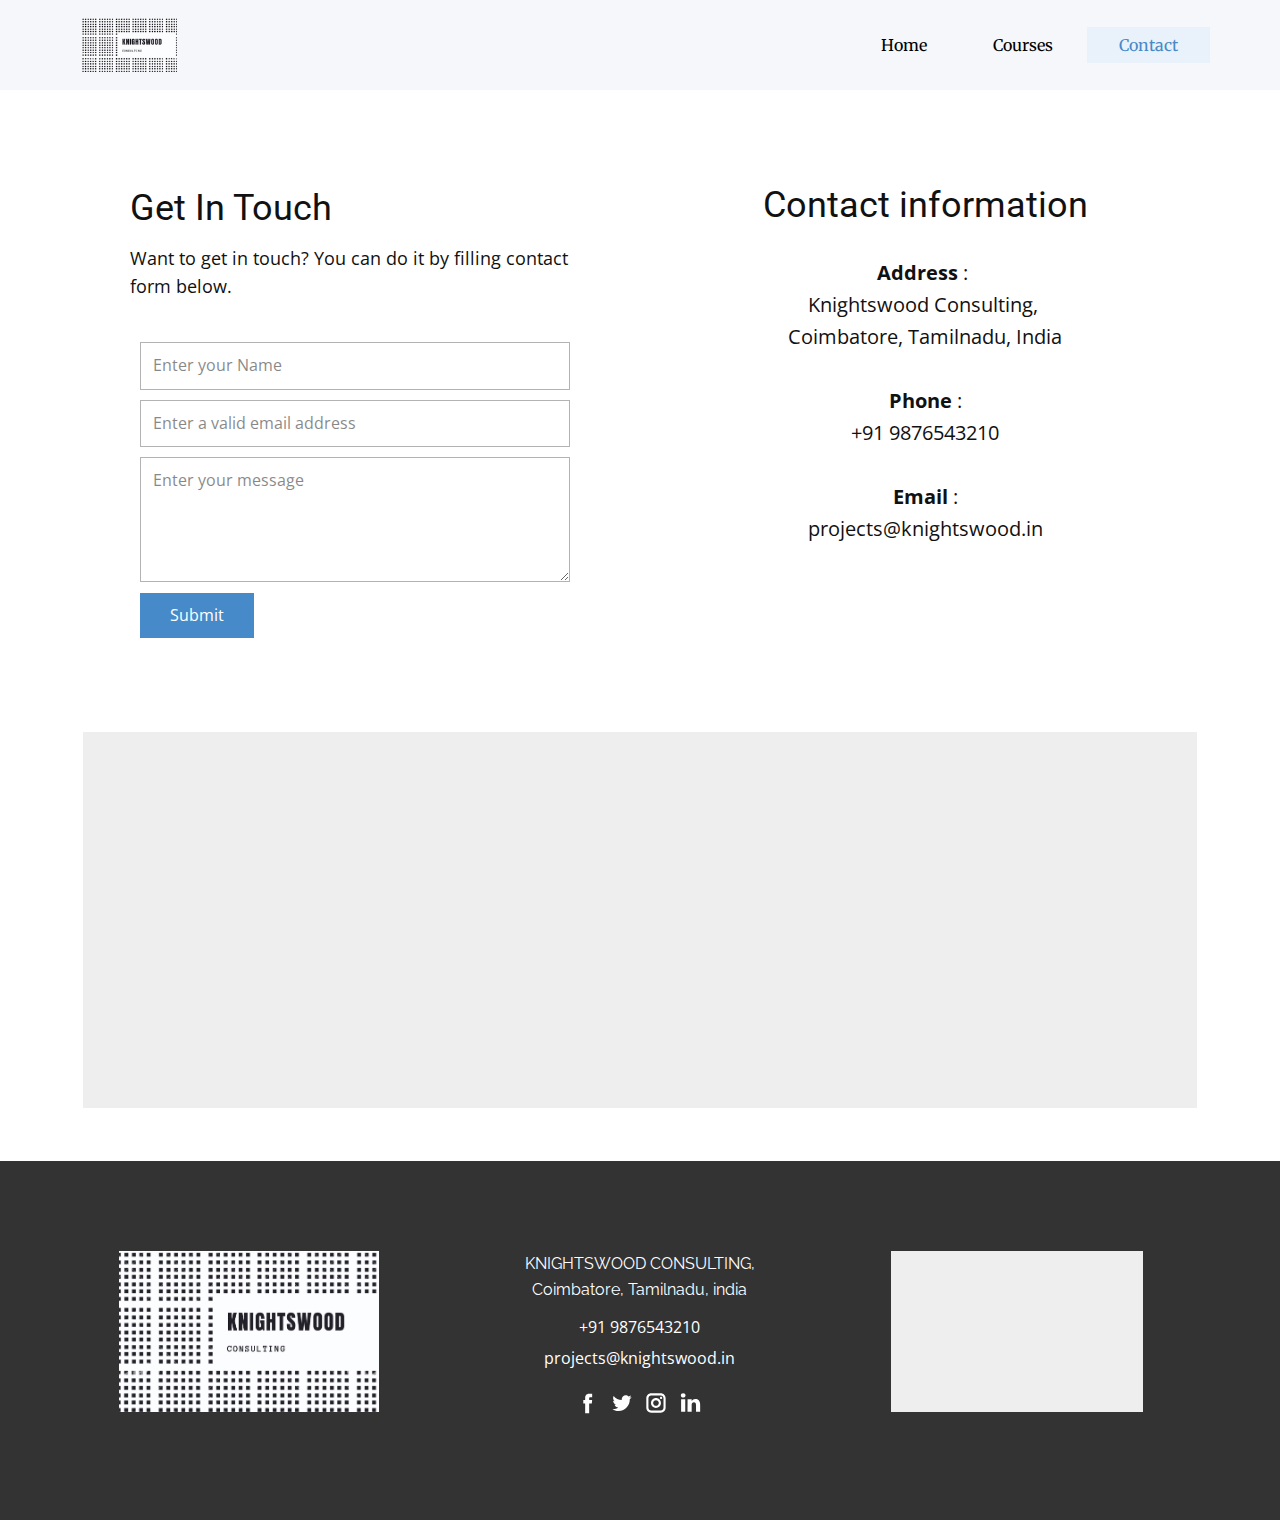
==== commit 658b31a9: "Update Contact.html" ====
--- a/Contact.html
+++ b/Contact.html
@@ -100,7 +100,7 @@
               <div class="u-align-left u-container-style u-layout-cell u-right-cell u-size-30 u-size-xs-60 u-white u-layout-cell-2">
                 <div class="u-container-layout u-container-layout-2">
                   <h2 class="u-align-center-lg u-align-center-md u-align-center-xl u-text u-text-3">Contact information</h2>
-                  <p class="u-align-center-lg u-align-center-md u-align-center-xl u-text u-text-4"><b>Address </b>:&nbsp;<br>Knightsbridge Consulting,&nbsp;<br>Coimbatore, Tamilnadu, India<br>
+                  <p class="u-align-center-lg u-align-center-md u-align-center-xl u-text u-text-4"><b>Address </b>:&nbsp;<br>Knightswood Consulting,&nbsp;<br>Coimbatore, Tamilnadu, India<br>
                     <br><b>Phone </b>:<br>+91 9876543210<br>
                     <br><b>Email </b>:<br>projects@knightswood.in
                   </p>
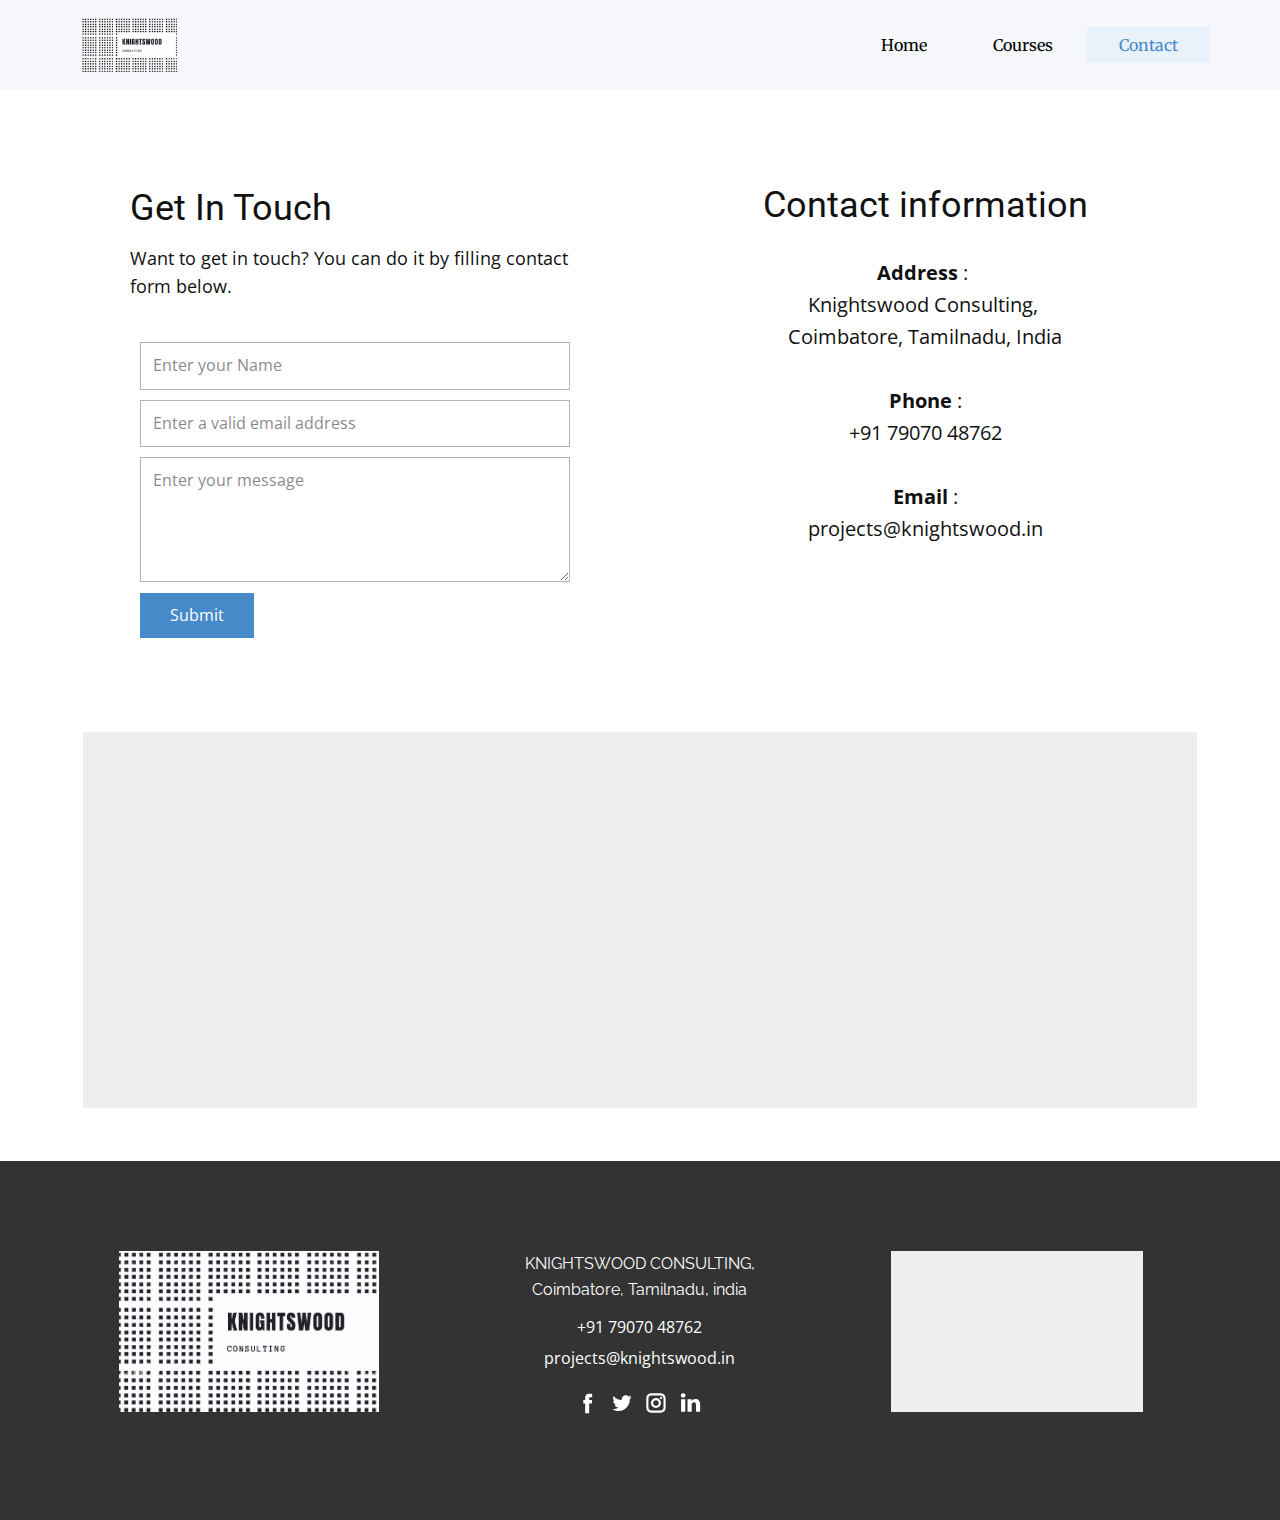
==== commit df05a309: "Update Contact.html" ====
--- a/Contact.html
+++ b/Contact.html
@@ -101,7 +101,7 @@
                 <div class="u-container-layout u-container-layout-2">
                   <h2 class="u-align-center-lg u-align-center-md u-align-center-xl u-text u-text-3">Contact information</h2>
                   <p class="u-align-center-lg u-align-center-md u-align-center-xl u-text u-text-4"><b>Address </b>:&nbsp;<br>Knightswood Consulting,&nbsp;<br>Coimbatore, Tamilnadu, India<br>
-                    <br><b>Phone </b>:<br>+91 9876543210<br>
+                    <br><b>Phone </b>:<br>+91 79070 48762 <br>
                     <br><b>Email </b>:<br>projects@knightswood.in
                   </p>
                 </div>
@@ -131,7 +131,7 @@
                 <div class="u-container-layout u-valign-top-md u-valign-top-sm u-valign-top-xs u-container-layout-2">
                   <p class="u-align-center-lg u-align-center-md u-align-center-xl u-custom-font u-font-raleway u-text u-text-1">KNIGHTSWOOD CONSULTING,<br>Coimbatore, Tamilnadu, india
                   </p>
-                  <a href="tel:+91 422 240 1291" class="u-active-none u-btn u-button-style u-hover-none u-none u-text-white u-btn-1">+91 9876543210</a>
+                  <a href="tel:+91 422 240 1291" class="u-active-none u-btn u-button-style u-hover-none u-none u-text-white u-btn-1">+91 79070 48762 </a>
                   <a href="mailto:projects@knightswood.in" class="u-btn u-button-style u-none u-text-white u-btn-2">projects@knightswood.in</a>
                   <div class="u-social-icons u-spacing-10 u-social-icons-1">
                     <a class="u-social-url" target="_blank" href=""><span class="u-icon u-icon-circle u-social-facebook u-social-type-logo u-icon-1"><svg class="u-svg-link" preserveAspectRatio="xMidYMin slice" viewBox="0 0 112 112" style=""><use xmlns:xlink="http://www.w3.org/1999/xlink" xlink:href="#svg-7787"></use></svg><svg xmlns="http://www.w3.org/2000/svg" xmlns:xlink="http://www.w3.org/1999/xlink" version="1.1" xml:space="preserve" class="u-svg-content" viewBox="0 0 112 112" x="0px" y="0px" id="svg-7787"><path d="M75.5,28.8H65.4c-1.5,0-4,0.9-4,4.3v9.4h13.9l-1.5,15.8H61.4v45.1H42.8V58.3h-8.8V42.4h8.8V32.2 c0-7.4,3.4-18.8,18.8-18.8h13.8v15.4H75.5z"></path></svg></span>
